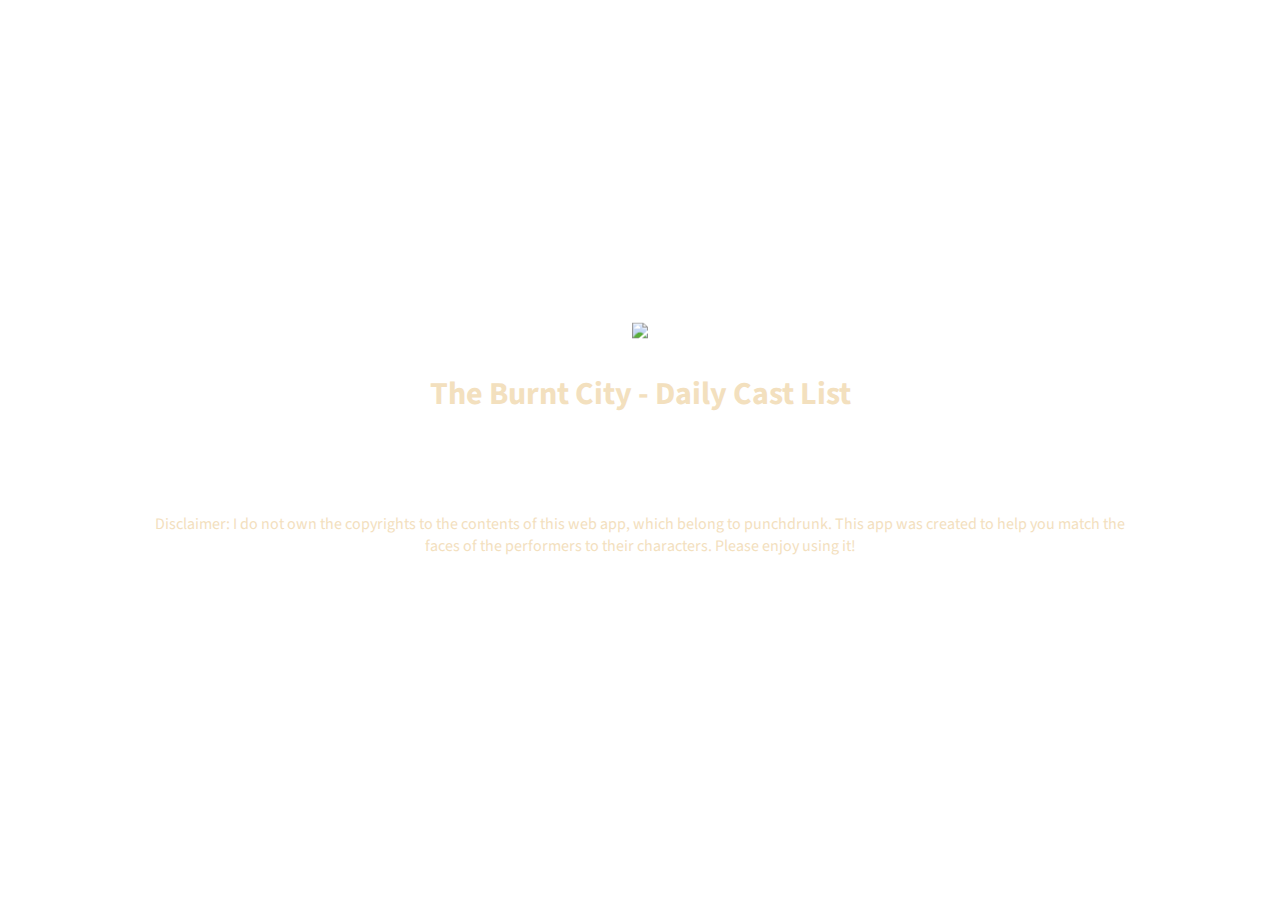
==== index.html @ 4587889b "fb meta tags" ====
<!DOCTYPE html>
<html lang="en">

<head>
    <meta charset="UTF-8">
    <meta http-equiv="X-UA-Compatible" content="IE=edge">
    <meta name="viewport" content="width=device-width, initial-scale=1.0">
    <!-- FB -->
    <meta property="og:title" content="Daily Cast List for punchdrunk's The Burnt City">
    <meta property="og:type" content="website">
    <meta property="og:url" content="https://jonathangat.github.io/TBCDailyCast/">
    <meta property="og:image" content="https://www.burntcitycastlist.com/images/cast-list-thumbnail.jpg">
    <meta property="og:description"
        content="Get the latest cast list for The Burnt City, an immersive theater experience by punchdrunk">
    <meta property="og:site_name" content="The Burnt City Cast List">
    <meta property="og:locale" content="en_UK">
    <link rel="shortcut icon" href="#">
    <!-- CSS -->
    <link rel="stylesheet" href="https://cdnjs.cloudflare.com/ajax/libs/font-awesome/4.7.0/css/font-awesome.min.css">
    <link rel="stylesheet" href="css/style.css">
    <title>The Burnt City - Daily Cast List</title>
</head>

<body>
    <div class="content">
        <div class="child">
            <img src="https://www.punchdrunk.com/content/themes/punchdrunk-internacional/build/images/pd-logo.svg" />
            <h1>The Burnt City - Daily Cast List</h1>
            <i id="spinner" class="fa fa-spinner fa-spin" style="font-size:48px;color:white"></i>
            <h2 id="show_date"></h2>
            <div id="table_scroll">
                <table id="cast"></table>
            </div>
            <div class="disclaimer">
                <p>Disclaimer: I do not own the copyrights to the contents of this web app, which belong to punchdrunk.
                    This app was created to help you match the faces of the performers to their characters. Please enjoy
                    using it!</p>
            </div>
        </div>
    </div>

    <!-- LOAD JS -->
    <script src="https://ajax.googleapis.com/ajax/libs/jquery/3.6.1/jquery.min.js"></script>
    <script type="text/javascript" src="js/fetch.js"></script>
</body>

</html>
---- css/style.css ----
@import url('https://fonts.googleapis.com/css2?family=Source+Sans+Pro:wght@600&display=swap');

body {



    background: url(https://www.punchdrunk.com/content/uploads/2021/09/PDSiteHeaderHamdark.jpg);
    /* background-color: black; */
    background-repeat: repeat;
    background-attachment: fixed;
    background-size: 100%;
    font-family: 'Source Sans Pro', sans-serif;

}

img {
    width:300px;
    padding: 5px;
}


h1  , h3 {
    color: #F3E0BE;
}

h2, h4 {
    color:white;
}

td {
    text-align: center;
}

#table_scroll {
    width:100%;
    overflow:scroll;
    overflow-y: hidden;
}

.content {
    width:100%;
    height:auto;
}

.child {
    position: absolute;
    width:80%;
    top: 50%;
    left: 50%;
    transform: translate(-50%,-50%);
    text-align: center;

}

.disclaimer {
    padding: 10px;
    color: #F3E0BE;
}

#show_date {display: none;}
#table_scroll {display: none;}
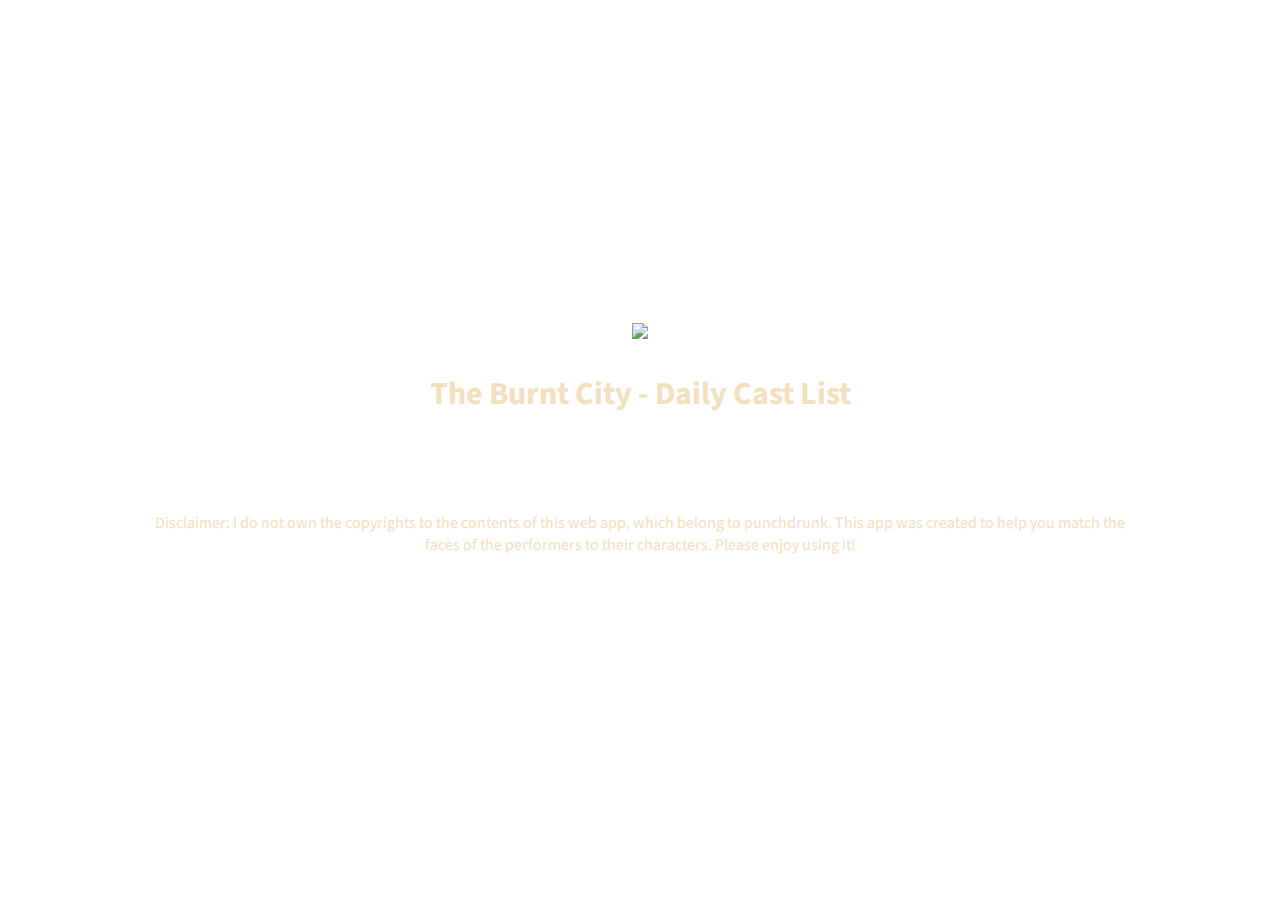
==== commit c0bba16a: "fix alignment issues" ====
--- a/index.html
+++ b/index.html
@@ -4,12 +4,12 @@
 <head>
     <meta charset="UTF-8">
     <meta http-equiv="X-UA-Compatible" content="IE=edge">
-    <meta name="viewport" content="width=device-width, initial-scale=1.0">
+    <meta name="viewport" content="width=device-width, initial-scale=1.0, user-scalable=0" />
     <!-- FB -->
-    <meta property="og:title" content="Daily Cast List for punchdrunk's The Burnt City">
+    <meta property="og:title" content="The Burnt City - Daily Cast List">
     <meta property="og:type" content="website">
     <meta property="og:url" content="https://jonathangat.github.io/TBCDailyCast/">
-    <meta property="og:image" content="https://www.burntcitycastlist.com/images/cast-list-thumbnail.jpg">
+    <meta property="og:image" content="https://raw.githubusercontent.com/jonathangat/TBCDailyCast/main/img/fbcover.jpg">
     <meta property="og:description"
         content="Get the latest cast list for The Burnt City, an immersive theater experience by punchdrunk">
     <meta property="og:site_name" content="The Burnt City Cast List">
@@ -22,22 +22,33 @@
 </head>
 
 <body>
-    <div class="content">
-        <div class="child">
-            <img src="https://www.punchdrunk.com/content/themes/punchdrunk-internacional/build/images/pd-logo.svg" />
-            <h1>The Burnt City - Daily Cast List</h1>
-            <i id="spinner" class="fa fa-spinner fa-spin" style="font-size:48px;color:white"></i>
-            <h2 id="show_date"></h2>
-            <div id="table_scroll">
-                <table id="cast"></table>
-            </div>
-            <div class="disclaimer">
-                <p>Disclaimer: I do not own the copyrights to the contents of this web app, which belong to punchdrunk.
-                    This app was created to help you match the faces of the performers to their characters. Please enjoy
-                    using it!</p>
-            </div>
-        </div>
-    </div>
+    <table id="content">
+        <tbody>
+            <tr>
+                <td class="padding"></td>
+                <td id="mainContent">
+                    <img
+                        src="https://www.punchdrunk.com/content/themes/punchdrunk-internacional/build/images/pd-logo.svg" />
+                    <h1>The Burnt City - Daily Cast List</h1>
+
+                    <i id="spinner" class="fa fa-spinner fa-spin" style="font-size:48px;color:white"></i>
+                    <div class="disclaimer">
+                        <p>Disclaimer: I do not own the copyrights to the contents of this web app, which belong to
+                            punchdrunk.
+                            This app was created to help you match the faces of the performers to their characters.
+                            Please
+                            enjoy
+                            using it!</p>
+                    </div>
+
+                </td>
+                <td class="padding"></td>
+            </tr>
+        </tbody>
+    </table>
+
+
+
 
     <!-- LOAD JS -->
     <script src="https://ajax.googleapis.com/ajax/libs/jquery/3.6.1/jquery.min.js"></script>
--- a/css/style.css
+++ b/css/style.css
@@ -1,8 +1,8 @@
 @import url('https://fonts.googleapis.com/css2?family=Source+Sans+Pro:wght@600&display=swap');
 
-body {
 
 
+body {
 
     background: url(https://www.punchdrunk.com/content/uploads/2021/09/PDSiteHeaderHamdark.jpg);
     /* background-color: black; */
@@ -10,6 +10,7 @@
     background-attachment: fixed;
     background-size: 100%;
     font-family: 'Source Sans Pro', sans-serif;
+    
 
 }
 
@@ -31,34 +32,85 @@
     text-align: center;
 }
 
-#table_scroll {
-    width:100%;
+.table_scroll {
+
     overflow:scroll;
     overflow-y: hidden;
+    display: none;
+
+    
+
+    
 }
 
-.content {
-    width:100%;
-    height:auto;
+
+
+#content {
+    height: 100%;
+    width: 100%;
+    position: absolute;
+    top: 0;
+    bottom: 0;
+    left: 0;
+    right: 0;
+    text-align: center;
+    vertical-align: middle;
+    
+
+    
+    
 }
 
-.child {
-    position: absolute;
-    width:80%;
-    top: 50%;
-    left: 50%;
-    transform: translate(-50%,-50%);
-    text-align: center;
+.padding {
+    width:10%;
 
 }
+
+
 
 .disclaimer {
     padding: 10px;
     color: #F3E0BE;
 }
 
-#show_date {display: none;}
-#table_scroll {display: none;}
+
+a.button1{
+    display:inline-block;
+    padding:0.35em 1.2em;
+    border:0.1em solid #FFFFFF;
+    margin:0 0.3em 0.3em 0;
+    border-radius:0.12em;
+    box-sizing: border-box;
+    text-decoration:none;
+    font-weight:300;
+    color:#FFFFFF;
+    text-align:center;
+    transition: all 0.2s;
+    }
+    a.button1:hover{
+    color:#000000;
+    background-color:#FFFFFF;
+    }
+    @media all and (max-width:30em){
+    a.button1{
+    display:block;
+    margin:0.4em auto;
+    }
+
+} 
+
+.btn_span {
+    padding: 1px 8px;
+}
+
+.btn_span::before {
+    content: "\A";
+    white-space: pre;
+}
+
+#btn_back {
+    display:none;
+}
 
 
 
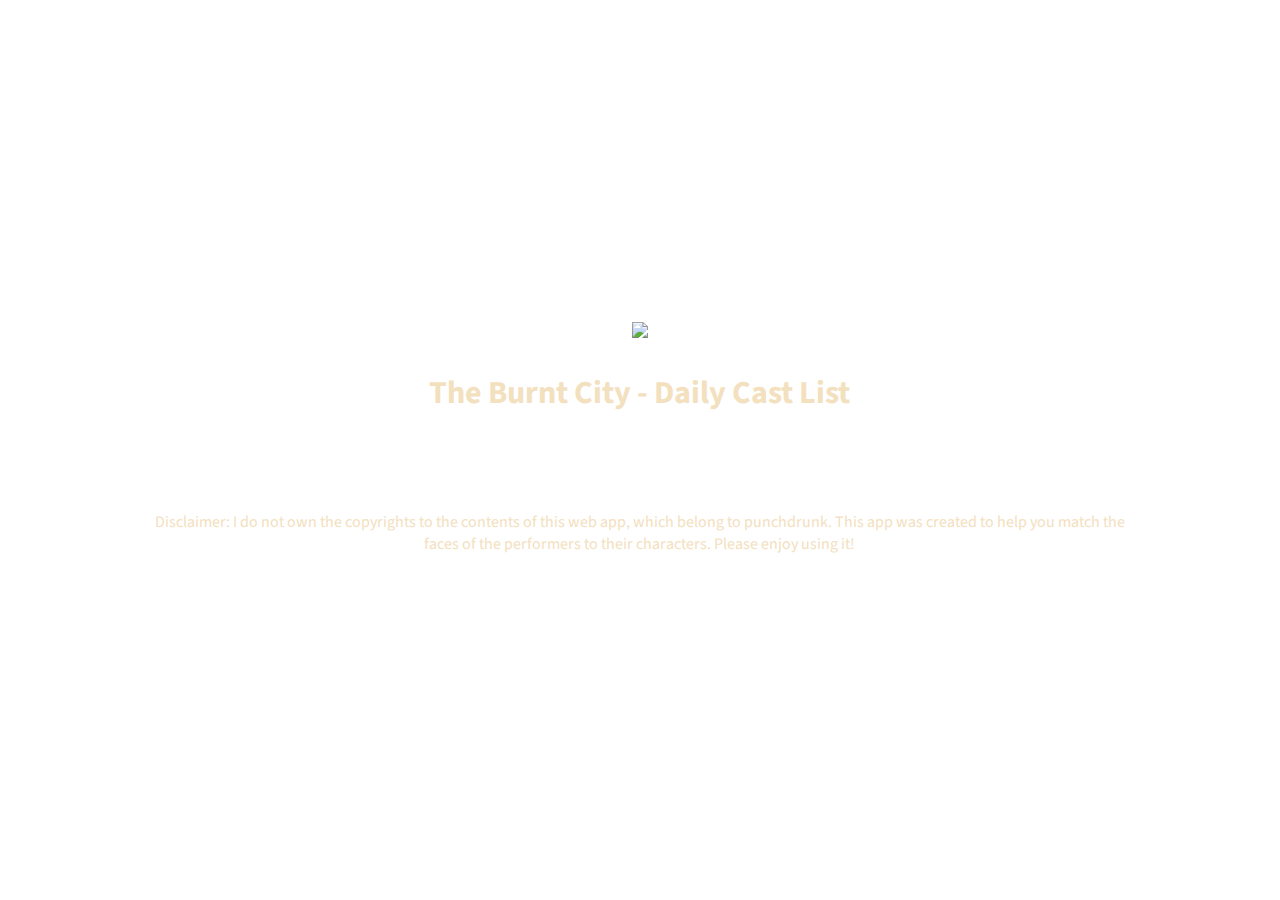
==== commit d3925981: "fix position issues" ====
--- a/index.html
+++ b/index.html
@@ -22,10 +22,13 @@
 </head>
 
 <body>
-    <table id="content">
+    <table id="content" class="fixed">
         <tbody>
+            <col width="10%" />
+            <col width="80%" />
+            <col width="10%" />
             <tr>
-                <td class="padding"></td>
+                <td></td>
                 <td id="mainContent">
                     <img
                         src="https://www.punchdrunk.com/content/themes/punchdrunk-internacional/build/images/pd-logo.svg" />
@@ -42,7 +45,7 @@
                     </div>
 
                 </td>
-                <td class="padding"></td>
+                <td></td>
             </tr>
         </tbody>
     </table>
--- a/css/style.css
+++ b/css/style.css
@@ -31,6 +31,9 @@
 td {
     text-align: center;
 }
+
+table.fixed { table-layout:fixed; }
+table.fixed td { overflow: hidden; }
 
 .table_scroll {
 
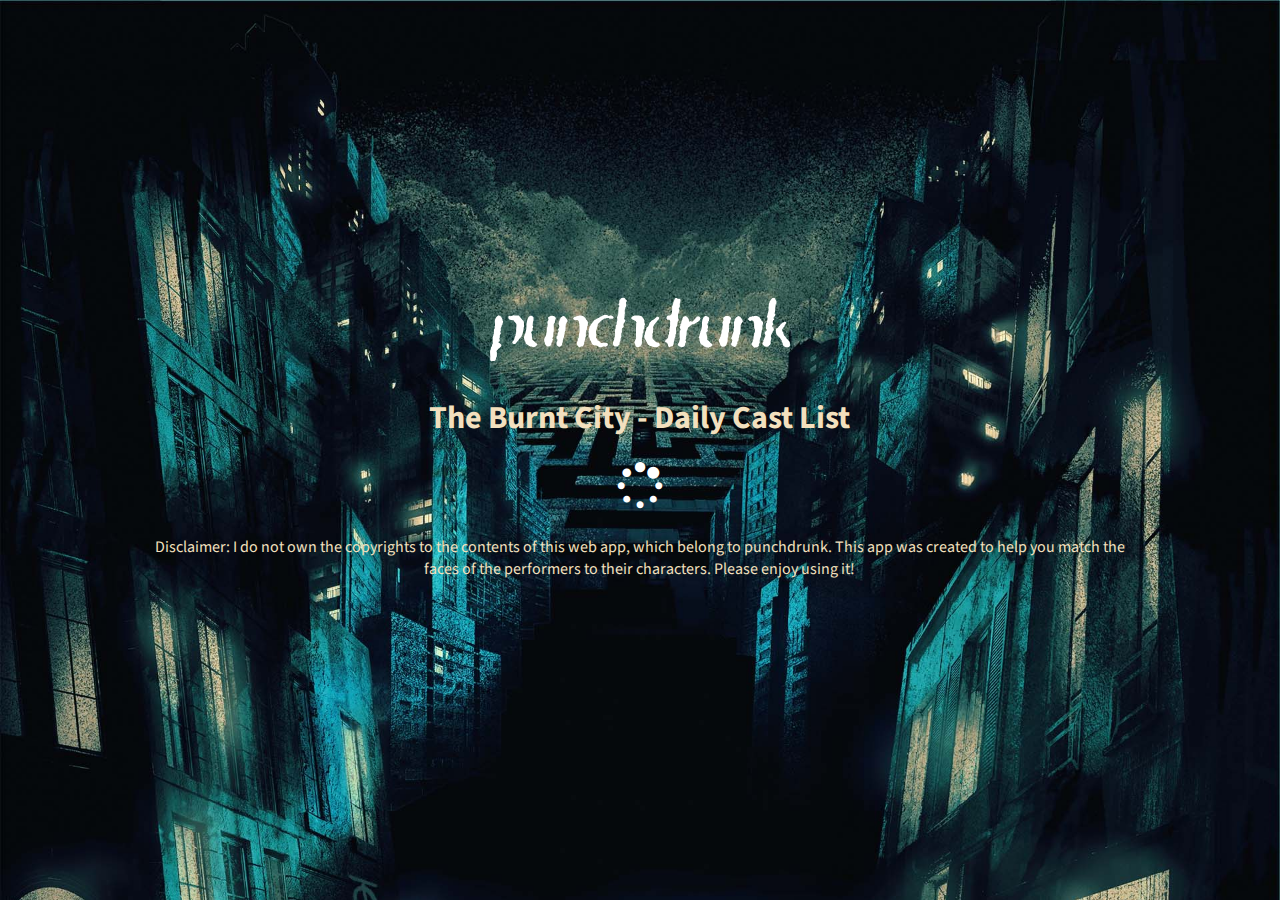
==== commit b55d433a: "avoid link rot" ====
--- a/index.html
+++ b/index.html
@@ -14,7 +14,10 @@
         content="Get the latest cast list for The Burnt City, an immersive theater experience by punchdrunk">
     <meta property="og:site_name" content="The Burnt City Cast List">
     <meta property="og:locale" content="en_UK">
-    <link rel="shortcut icon" href="#">
+    <link rel="apple-touch-icon" sizes="180x180" href="img/apple-touch-icon.png">
+    <link rel="icon" type="image/png" sizes="32x32" href="img/favicon-32x32.png">
+    <link rel="icon" type="image/png" sizes="16x16" href="img/favicon-16x16.png">
+    <link rel="manifest" href="/site.webmanifest">
     <!-- CSS -->
     <link rel="stylesheet" href="https://cdnjs.cloudflare.com/ajax/libs/font-awesome/4.7.0/css/font-awesome.min.css">
     <link rel="stylesheet" href="css/style.css">
@@ -30,8 +33,7 @@
             <tr>
                 <td></td>
                 <td id="mainContent">
-                    <img
-                        src="https://www.punchdrunk.com/content/themes/punchdrunk-internacional/build/images/pd-logo.svg" />
+                    <img src="img/pd-logo.svg" />
                     <h1>The Burnt City - Daily Cast List</h1>
 
                     <i id="spinner" class="fa fa-spinner fa-spin" style="font-size:48px;color:white"></i>
--- a/css/style.css
+++ b/css/style.css
@@ -4,7 +4,7 @@
 
 body {
 
-    background: url(https://www.punchdrunk.com/content/uploads/2021/09/PDSiteHeaderHamdark.jpg);
+    background: url(../../img/PDSiteHeaderHamdark.jpg);
     /* background-color: black; */
     background-repeat: repeat;
     background-attachment: fixed;
@@ -17,6 +17,7 @@
 img {
     width:300px;
     padding: 5px;
+    
 }
 
 
@@ -92,7 +93,7 @@
     }
     a.button1:hover{
     color:#000000;
-    background-color:#FFFFFF;
+    background-color:#F3E0BE;
     }
     @media all and (max-width:30em){
     a.button1{
@@ -102,14 +103,6 @@
 
 } 
 
-.btn_span {
-    padding: 1px 8px;
-}
-
-.btn_span::before {
-    content: "\A";
-    white-space: pre;
-}
 
 #btn_back {
     display:none;
